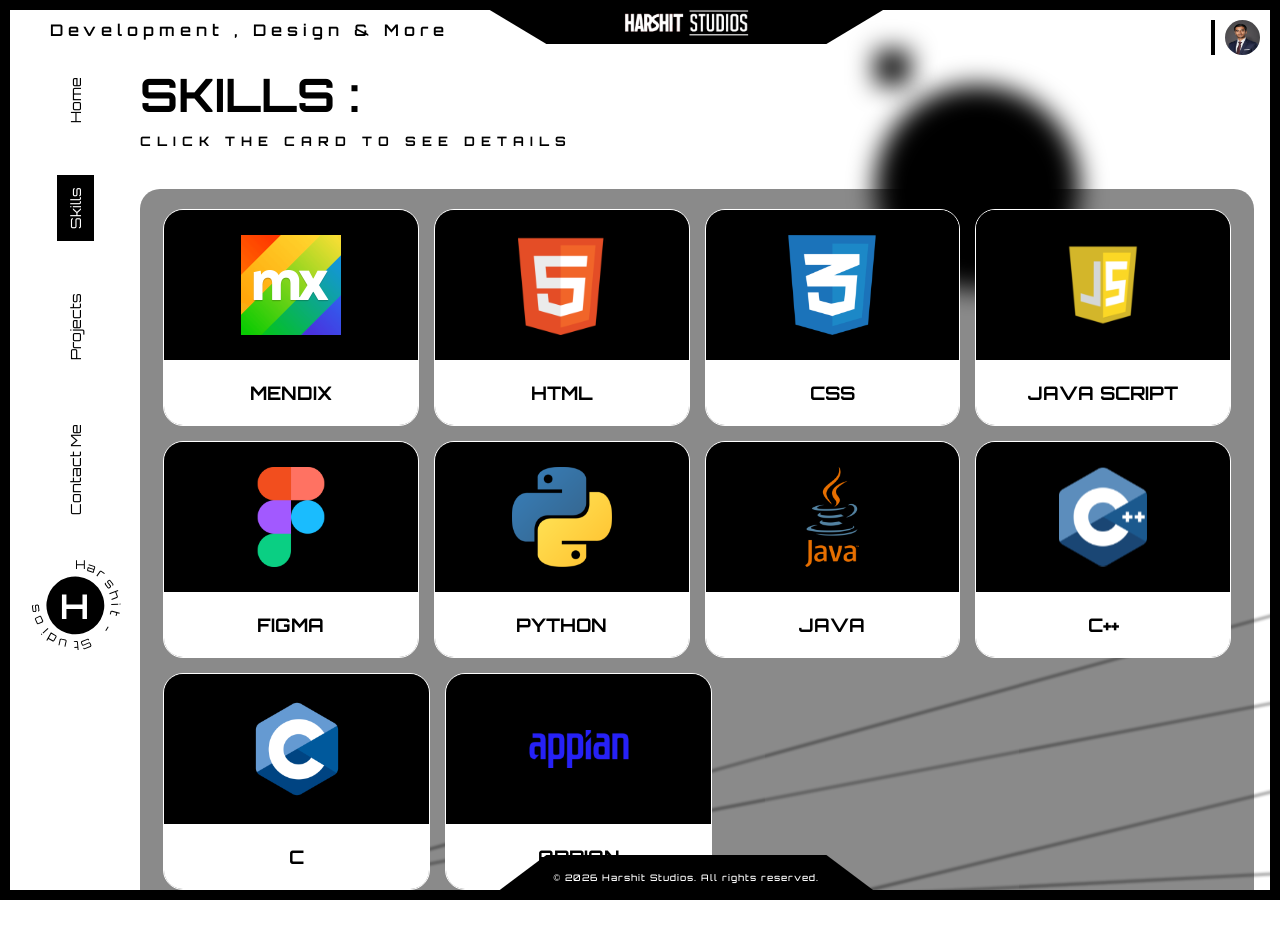
==== skills.html @ 7ffc6d4f "Initial commit" ====
<!DOCTYPE html>
<html lang="en">

<head>
  <meta charset="UTF-8" />
  <meta name="viewport" content="width=device-width, initial-scale=1.0" />
  <title>Harshit's Portfolio</title>
  <link class="fav" rel="icon" type="image/png" href="assets/harshit-img.jpg">
  <link rel="stylesheet" href="style.css" />
  <link rel="stylesheet" href="https://cdn.jsdelivr.net/npm/bootstrap-icons@1.11.3/font/bootstrap-icons.css">
</head>

<body>

  <!-- tagline -->
  <div class="tagline">
    <span>
      Development , Design & More
    </span>
    <div class="right">
      <div class="divider"></div>
      <img src="assets/harshit-img.jpg" alt="">
    </div>
  </div>

  <!-- header with logo -->
  <div class="logo">
    <div id="mob-menu" class="mob-menu-icon">|||</div>
    <img src="assets/logo.svg" alt="" srcset="">
  </div>
  <!-- Main Content -->
  <section class="main" id="mainSite">
    <div class="row">
      <div class="row skill-page-fix">
      <div id="mobile-menu" class="mobile-menu">
        <!-- <img src="assets/logo.svg" alt="" srcset=""> -->
        <span id="mob-menu-close" class="close">&times; close</span>
        <a href="index.html">Home</a>
        <a class="active" href="skills.html">Skills</a>
        <a href="projects.html">Projects</a>
        <a href="contact.html">Contact Me</a>

        <div class="logo">
          <!-- <div id="mob-menu" class="mob-menu-icon">|||</div> -->
          <img src="assets/logo.svg" alt="" srcset="">
        </div>
      </div>
      <div class="vertival-menu">
        <a class="" href="index.html">Home</a>
        <a class="active" href="skills.html">Skills</a>
        <a href="projects.html">Projects</a>
        <a href="contact.html">Contact Me</a>
        <img class="circular-logo" src="assets/circular-logo.svg" alt="">
      </div>
      <div class="middle-region">
        <h1 class="name">SKILLS :</h1>
        <p class="secondry-text m-t-10">CLICK THE CARD TO SEE DETAILS</p>
        <p class="p-10"></p>
        <p class="p-10"></p>

        <div class="skills-section">
          <div class="row" style="gap: 15px; margin-bottom: 15px;">
            <div class="skill-card"
              onclick="openSkillModal('assets/mendix.svg'); skillname('MENDIX', '1.5 years','3','I have 1.5 years of experience in Mendix, a low-code application development platform, where I delivered enterprise-grade solutions across multiple domains. I developed three major projects: <br><br> E-Services Platform Application that included passport requests, document update requests, and other government services. <br><br> I developed a Smart Facility Management Application, similar to Urban Company, designed to connect users with on-demand home and facility services. The application enables service booking, scheduling, tracking, and payment integration, providing a seamless experience for both customers and service providers. It also includes features for service management, resource allocation, and feedback collection to ensure quality and efficiency. This project strengthened my skills in application design, workflow automation, and user-centric development while giving me practical exposure to building real-world service-based digital solutions. <br><br> Xebia Insurance application where users can buy and manage their insurance policies and access their transaction history in a better way and thi application was Packed eith AI chatbot feature. <br><br> These projects enhanced my expertise in Mendix microflows, domain models, integrations, and UI design, allowing me to build scalable, user-friendly, and efficient business applications.')">
              <div class="upper">
                <img src="assets/mendix.svg" alt="">
              </div>
              <div class="lower">
                <h3>MENDIX</h3>
              </div>
            </div>

            <div class="skill-card"
              onclick="openSkillModal('assets/html.svg'); skillname('HTML', '2 years', '2', 'I have strong foundational experience in HTML, gained through building structured and semantic web pages. I applied my skills in two projects: a portfolio website and a music player website. In these projects, I designed layouts using semantic tags, ensuring accessibility and proper document structure. My work focused on organizing content effectively while following best practices in markup. Through this, I learned to create scalable web pages that can integrate smoothly with CSS for styling and JavaScript for interactivity. This experience gave me confidence in crafting well-structured websites and served as a solid base for my web development journey.')">
              <div class="upper">
                <img src="assets/html.svg" alt="">
              </div>
              <div class="lower">
                <h3>HTML</h3>
              </div>
            </div>

            <div class="skill-card"
              onclick="openSkillModal('assets/css.svg'); skillname('CSS', '2 years', '2', 'I have practical experience in CSS, where I focused on creating visually appealing and responsive web designs. I utilized CSS extensively in my portfolio website and music player website, applying concepts such as flexbox, grid layout, animations, and transitions. My work involved enhancing user experience through clean design, proper color schemes, typography, and adaptive layouts for different screen sizes. I also experimented with hover effects and styling components to make the interfaces engaging and user-friendly. This experience gave me a deeper understanding of modern web design principles and improved my ability to transform static HTML into interactive, polished websites.')">
              <div class="upper">
                <img src="assets/css.svg" alt="">
              </div>
              <div class="lower">
                <h3>CSS</h3>
              </div>
            </div>

            <div class="skill-card"
              onclick="openSkillModal('assets/java-script.svg'); skillname('JAVA SCRIPT', '2 years', '2', 'I have experience in JavaScript, where I focused on adding interactivity and dynamic behavior to web applications. As part of my learning, I created a music player website that used JavaScript for event handling, DOM manipulation, and dynamic content updates. I also applied JavaScript in my portfolio website to enhance user engagement through interactive features. This experience strengthened my problem-solving skills and taught me how to structure efficient, reusable code. Working with JavaScript gave me practical exposure to building responsive, interactive web solutions while deepening my understanding of core programming concepts in a front-end development context.')">
              <div class="upper">
                <img src="assets/java-script.svg" alt="">
              </div>
              <div class="lower">
                <h3>JAVA SCRIPT</h3>
              </div>
            </div>
          </div>

          <div class="row" style="gap: 15px; margin-bottom: 15px;">
            <div class="skill-card"
              onclick="openSkillModal('assets/figma.svg'); skillname('FIGMA', '1 year', '7', 'I have 1 year of experience in UI/UX design using Figma, where I focused on creating modern, user-friendly, and visually engaging interfaces. Over this period, I completed 7 projects that enhanced my design and prototyping skills. These include a Demon Slayer website, Marvel movie site, Squid Games design, personal portfolio design, Cyberpunk website design, Lamborghini website design, and an Insurance app design. Through these projects, I gained expertise in wireframing, prototyping, layout structuring, and applying design principles such as color theory, typography, and responsiveness. This experience strengthened my creativity and ability to design functional, aesthetic digital products.')">
              <div class="upper">
                <img src="assets/figma.svg" alt="">
              </div>
              <div class="lower">
                <h3>FIGMA</h3>
              </div>
            </div>

            <div class="skill-card"
              onclick="openSkillModal('assets/python.svg'); skillname('PYTHON', '1 years(Mca 2nd year)', '0', 'I have 1 year of experience in Python programming, which I pursued to upskill myself and explore its wide applications in Artificial Intelligence and Machine Learning. During this period, I built a strong foundation in Python fundamentals such as data types, control flow, functions, and libraries. My focus was on understanding how Python supports AI/ML development, including data handling, automation, and integration with popular frameworks. This experience not only enhanced my programming skills but also broadened my technical perspective, preparing me to leverage Python for advanced use cases in data analysis, machine learning, and real-world problem-solving.')">
              <div class="upper">
                <img src="assets/python.svg" alt="">
              </div>
              <div class="lower">
                <h3>PYTHON</h3>
              </div>
            </div>

            <div class="skill-card"
              onclick="openSkillModal('assets/java.svg'); skillname('JAVA','2 years(college 2nd & final year)','1','I have 2 years of experience in Java programming, where I gained strong knowledge of object-oriented principles, exception handling, collections, multithreading, and database connectivity. As part of my practical learning, I developed a Weather Application in Java using JDBC connection for database integration. This project involved fetching and storing weather-related data, managing user queries, and providing a simple, interactive interface for users. Through this experience, I strengthened my skills in Java application development, database handling, and problem-solving. It also enhanced my ability to build reliable, modular, and user-friendly applications suitable for real-world use cases.')">
              <div class="upper">
                <img src="assets/java.svg" alt="">
              </div>
              <div class="lower">
                <h3>JAVA</h3>
              </div>
            </div>

            <div class="skill-card"
              onclick="openSkillModal('assets/cpp.svg'); skillname('C PLUS PLUS', '2 years (College 2nd & final year)', '2','I have 2 years of experience in C++ programming, acquired during my second and final years of college. I gained a solid understanding of object-oriented programming (OOP) concepts such as classes, objects, inheritance, polymorphism, and file handling. To apply these concepts, I developed two projects: a Library Management System and a Bank Management System, both using C++ iostream for input/output operations. These projects helped me strengthen my skills in data handling, modular programming, and user interaction. Through this experience, I learned to design structured, reusable, and efficient code, building a strong foundation for advanced programming and software development.')">
              <div class="upper">
                <img src="assets/cpp.svg" alt="">
              </div>
              <div class="lower">
                <h3>C++</h3>
              </div>
            </div>
          </div>

          <div class="row" style="gap: 15px; margin-bottom: 15px;">
            <div class="skill-card"
              onclick="openSkillModal('assets/c.svg'); skillname('C Language', '1.5 years (College 1st year)', '2', 'I have 1.5 years of experience working with C programming language, gained during my first year of college. I developed a strong understanding of fundamental programming concepts such as data types, control structures, functions, arrays, and pointers. To strengthen my practical knowledge, I created small projects including a Number Guessing Game and a Stone-Paper-Scissors Game, which enhanced my logical thinking and problem-solving skills. Through these projects, I learned to write efficient, structured code while focusing on user interaction and error handling. This experience provided me with a solid foundation in programming and sharpened my coding discipline.')">
              <div class="upper">
                <img src="assets/c.svg" alt="">
              </div>
              <div class="lower">
                <h3>C</h3>
              </div>
            </div>

            <div class="skill-card"
              onclick="openSkillModal('assets/appian.svg'); skillname('APPIAN', '1 year', '2+', 'I have 1 year of hands-on experience working with Appian, a leading low-code automation platform used for building scalable business applications. During this time, I successfully developed two end-to-end projects. The first was a Restaurant Management Application, designed to streamline reservations, order processing, menu management, and billing workflows. The second was a School Management Application, which automated student enrollment, attendance tracking, fee management, and teacher-student communication. My experience includes working with Appian objects such as process models, records, reports, interfaces, and data types, ensuring secure, user-friendly, and efficient solutions that improve business productivity and user experience.')">
              <div class="upper">
                <img src="assets/appian.svg" alt="">
              </div>
              <div class="lower">
                <h3>APPIAN</h3>
              </div>
            </div>
          </div>
        </div>


  </section>

  <!-- Modal -->
  <div id="skillsmodal" class="modal-2">
    <div class="modal-content-2">
      <span class="close" onclick="closeSkillModal()">&times;</span>
      <img id="modalImage" src="" alt="Certificate">
      <h1 style="margin-bottom: 10px;" id="skill-name">Skill Name : </h1>
      <h2 style="margin-bottom: 10px;" id="experience">Experience : </h2>
      <h3 style="margin-bottom: 10px;" id="projects">Projects : </h3>
      <p id="details">Details:

      </p>

    </div>
  </div>

  <!-- line pattern -->
  <img class="line-pattern" src="assets/line_pattern.svg" alt="">

  <!-- circle pattern -->
  <div class="circle-pattern">
    <div class="circle-1"></div>
    <div class="circle-2"></div>
  </div>

  <!-- footer -->
  <div class="footer">
    <span>© <span id="currentYear"></span> Harshit Studios. All rights reserved.</span>
  </div>

  <script src="script.js"></script>
</body>

</html>
---- style.css ----
@import url('https://fonts.googleapis.com/css2?family=Orbitron:wght@400;700&display=swap');

@import "../node_modules/bootstrap/scss/bootstrap";

/* Reset */
* {
  margin: 0;
  padding: 0;
  box-sizing: border-box;
}

body,
html {
  width: 100%;
  height: 100%;
  font-family: "Orbitron", sans-serif;
  /* overflow: hidden; */
  background: #fff;
  border: 5px solid #000;
  overflow: auto;
  overflow-x: hidden;
}

/* .fav{
  border-radius: 50px;
} */

.brand-logo {
  width: 315px;
}

/* Intro Section */
.intro {
  position: fixed;
  top: 0;
  left: 0;
  width: 100%;
  height: 100%;
  background: black;
  display: flex;
  justify-content: center;
  align-items: center;
  z-index: 2000;
  flex-direction: column;
}

.overlay-text {
  text-align: center;
  color: white;
}

.intro-heading {
  font-size: 3rem;
  opacity: 0;
  transform: translateY(20px);
  animation: fadeSlideIn 1.5s ease-out forwards;
}

.intro-subtext {
  font-size: 1.2rem;
  opacity: 0;
  transform: translateY(20px);
  animation: fadeSlideIn 1.5s ease-out forwards;
  animation-delay: 0.5s;
}

@keyframes fadeSlideIn {
  to {
    opacity: 1;
    transform: translateY(0);
  }
}

/* Fade-out effect for the intro */
.fade-out {
  animation: fadeOut 1s forwards;
}

@keyframes fadeOut {
  to {
    opacity: 0;
    visibility: hidden;
  }
}

/* Topbar */
.topbar {
  display: none;
  width: 100%;
  background: #234287;
  color: white;
  padding: 1rem 2rem;
  justify-content: space-between;
  align-items: center;
  position: fixed;
  top: 0;
  z-index: 1000;
}

.topbar.show {
  display: flex;
}

.logo {
  font-size: 1.5rem;
  font-weight: bold;
}

.nav-links {
  display: flex;
  gap: 1.5rem;
}

.nav-links a {
  color: white;
  text-decoration: none;
  font-size: 1rem;
}

.hamburger {
  display: none;
  font-size: 2rem;
  cursor: pointer;
}

/* Side Menu */
.side-menu {
  display: none;
  flex-direction: column;
  position: fixed;
  top: 0;
  left: -100%;
  height: 100%;
  width: 220px;
  background: #234287;
  padding: 2rem 1rem;
  z-index: 2000;
  transition: left 0.3s ease;
}

.side-menu a {
  color: white;
  text-decoration: none;
  font-size: 1.2rem;
  margin-bottom: 1.5rem;
}

.close-btn {
  font-size: 2rem;
  margin-bottom: 2rem;
  cursor: pointer;
  align-self: flex-end;
  color: white;
}

/* Main content */
.main>.row {
  display: flex;
  padding: 1rem;
  padding-top: 0;
  padding-left: 0;
  /* height: fit-content; */
  overflow: visible !important;
  padding-bottom: 0;
  height: calc(100% - 60px);
}

.vertival-menu {
  display: flex;
  flex-direction: column;
  align-items: center;
  /* Center horizontally */
  /* justify-content: center;      Center vertically */
  gap: 40px;
  /* Better controlled spacing */
  width: 130px;
  /* Slightly wider for rotated text */
  flex-shrink: 0;
  /* Prevent shrinking */
  position: fixed;
  z-index: 9;
  background-color: #fff;
  height: 88.6%;
}

.vertival-menu a {
  writing-mode: vertical-rl;
  /* Cleaner vertical text */
  transform: rotate(180deg);
  /* Read from bottom to top */
  text-decoration: none;
  color: #000;
  background-color: #fff;
  font-size: 14px;
  padding: 12px 10px;
  transition: all 0.2s ease-in-out;
}

.vertival-menu a.active {
  writing-mode: vertical-rl;
  /* Cleaner vertical text */
  transform: rotate(180deg);
  /* Read from bottom to top */
  text-decoration: none;
  background-color: #000;
  color: #fff;
  font-size: 14px;
  padding: 12px 10px;
  transition: all 0.2s ease-in-out;
}

.vertival-menu a:hover {
  background-color: #000;
  color: #fff;
  padding: 12px 10px;
  /* border-radius: 4px; */
}

.right-region {
  filter: grayscale(1);
  position: relative;
  z-index: 2;
}

.right-region img {
  position: relative;
  z-index: 1;
  bottom: -4px;
  right: 0;
  align-self: right;
  filter: drop-shadow(2px 4px 6px black);
}

body.unlocked {
  overflow: auto;
}

/* Responsive */
@media (max-width: 768px) {
  .nav-links {
    display: none;
  }

  .hamburger {
    display: block;
  }

  .side-menu {
    display: flex;
  }
}

/* Trapezium using clip-path */
.logo {
  width: 400px;
  display: inline-flex;
  align-items: center;
  justify-content: center;
  background: #000;
  color: #fff;
  padding: 0.0rem 1.0rem 0.5rem;
  font-size: 1.2rem;
  font-weight: bold;
  height: 36px;
  min-width: 150px;
  box-shadow: 0 4px 10px rgba(0, 0, 0, 0.3);
  -webkit-clip-path: polygon(0 0, 100% 0, 85% 100%, 15% 100%);
  clip-path: polygon(0 0, 100% 0, 85% 100%, 15% 100%);
  position: fixed;
  left: 38vw;
  top: 8px;
  z-index: 3;
}

.footer {
  width: 400px;
  display: inline-flex;
  align-items: center;
  justify-content: center;
  background: #000;
  color: #fff;
  padding: 0.9rem 1.5rem;
  font-size: 1.2rem;
  font-weight: bold;
  height: 45px;
  min-width: 150px;
  box-shadow: 0 4px 10px rgba(0, 0, 0, 0.3);
  -webkit-clip-path: polygon(15% 0%, 85% 0%, 100% 100%, 0% 100%);
  clip-path: polygon(15% 0%, 85% 0%, 100% 100%, 0% 100%);
  position: fixed;
  bottom: 0;
  left: 38vw;
  z-index: 2;
}

.footer span {
  font-size: 9px;
  font-weight: 500;
  letter-spacing: 1px;
}

.tagline {
  letter-spacing: 5px;
  font-weight: 600;
  margin: 10px 10px;
  display: flex;
  justify-content: space-between;
  margin-left: 40px;
  background-color: transparent;
}

.divider {
  border: 2px solid #000;
  margin-right: 10px;
}

.right {
  display: flex;
}


.circular-logo {
  position: relative;
  top: -10px;
  left: 0px;
  animation: circular-logo-animate 5s 0.3s infinite linear;
}

@keyframes circular-logo-animate {
  0% {
    rotate: 0deg;
  }

  50% {
    rotate: 180deg;
  }

  100% {
    rotate: 360deg;
  }
}

.right{
  img{
    height: 35px;
    width: 35px;
    border-radius: 50%;
  }
}

/* .theme-mode{
  position: absolute;
      right: 0;
    top: 20vh;
    z-index: 3;
    display: flex;
    gap: 28px;
    flex-direction: column;
  /* background-color: red; */
  /* i{
        font-size: 8vw;
    padding: 10px 7px 10px 10px;
    background-color: #ececec;
    margin-bottom: 10px;
    border-right: 9.5px solid #000;
    font-size: 4vh;
    border-radius: 2px;
    transition: all 0.2s ease-in-out;
  }
  i.active, i:hover{
    font-size: 8vw;
    padding: 10px 7px 10px 10px;
    background-color: #000;
    margin-bottom: 10px;
    border-right: 9.5px solid #000;
    font-size: 4vh;
    color: #fff;
    transition: all 0.2s ease-in-out;
  } */
/* } */ 

.name {
  font-size: 46px;
}

.home-name{
  opacity: 0;
  transform: translateX(60px);
  animation: slideRight 0.8s ease-out forwards;
  animation-delay: 5.5s; 
}


@keyframes slideRight {
  from {
    opacity: 0;
    transform: translateX(60px);
  }
  to {
    opacity: 1;
    transform: translateX(0);
  }
}

.home-sec-text{
  opacity: 0;
  transform: translateX(-60px);
  animation: slideLeft 0.8s ease-out forwards;
  animation-delay: 5.5s; 
}

@keyframes slideLeft {
  from {
    opacity: 0;
    transform: translateX(-60px);
  }
  to {
    opacity: 1;
    transform: translateX(0);
  }
}

.middle-region {
  padding: 0 0 0 130px;
  width: -webkit-fill-available;
  position: relative;
  z-index: 2;
}

.line-pattern {
  position: fixed;
  bottom: 0;
  right: 0;
  width: 80vw;
}

.secondry-text {
  color: #000;
  font-size: 13px;
  font-weight: bolder;
  letter-spacing: 6px;
}

.secondry-text-white {
  color: #000;
  font-size: 13px;
  font-weight: bolder;
  letter-spacing: 6px;
}

.m-t-10 {
  margin-top: 10px;
}

.p-10 {
  padding: 10px;
}

.box-row {
  display: flex;
  gap: 22px;
}

.row {
  display: flex;
  /* gap: 22px; */
}

.detail-box {
  background-color: #000;
  border-radius: 30px;
  padding: 20px;
  width: fit-content;
  color: #fff;
  display: flex;
  align-items: center;
  justify-content: center;
  flex-direction: column;

  h2 {
    color: #fff;
    font-size: 13px;
    font-weight: 500;
  }

  h1 {
    color: #fff;
    font-size: 30px;
    margin-top: 15px;
  }
}

.detail-text {
  margin-top: 20px;
  margin-bottom: 20px;
  font-size: 22px;
  font-weight: 600;
  letter-spacing: 2px;
  line-height: 2;
}

/* marquee animation */
.marquee {
  position: relative;
  width: 100vw;
  max-width: 100%;
  height: 100px;
  overflow-x: hidden;
  /* background-color: #00000060; */
  background-color: #000;
  z-index: 2;
  padding: 10px;
}

.track {
  position: absolute;
  white-space: nowrap;
  will-change: transform;
  animation: marquee 32s linear infinite;
  display: flex;
  gap: 20px;
  align-items: center;
}

@keyframes marquee {
  from {
    transform: translateX(0);
  }

  to {
    transform: translateX(-50%);
  }
}


.company-img {
  width: 200px;
  height: 80px;
}

.dot {
  height: 30px;
  width: 30px;
  background-color: #FF7E21;
  border-radius: 50%;
  margin-left: 15px;
  margin-right: 15px;
}

.educational-details {
  padding: 20px 23px;
  /* padding-left: 136px; */
  margin-top: 0px;
  position: relative;
  z-index: 2;
  left: 136px;
  background-color: #000;
  border-radius: 35px;
  width: calc(100vw - 173px);

  h1,
  p {
    color: #fff;
  }
}

.certificate-section {
  position: relative;
  z-index: 2;
  left: 136px;
  padding: 20px 0px;
  margin-bottom: 40px;
  width: calc(100vw - 173px);

  .row {
    gap: 15px;
  }
}

.educational-details {

  p,
  h1,
  h2,
  h3,
  h4,
  h5,
  h6 {
    color: #fff;
  }

  .col-2 {
    color: #fff;
  }

  .row {
    margin-top: 20px;
  }
}

.edu-item {
  display: flex;
  gap: 20px;
  color: #fff;
  margin-top: 15px;

  h2,
  h5,
  p {
    color: #fff;
    letter-spacing: 1px;
    margin-bottom: 5px;
  }

  img {
    height: 150px;
    width: 200px;
    border-radius: 20px;
  }
}

.col-3 {
  width: 120%;

  video {
    width: 100%;
  }
}

.timeline-dot {
  height: 30px;
  width: 30px;
  background-color: #FF7E21;
  border-radius: 50%;
  margin-left: 15px;
  margin-right: 15px;
}

.line {
  width: 1px;
  background-color: #fff;
  height: 200px;
  margin: auto;
}



.certificate-item {
  margin-top: 20px;
  background-color: #000;
  padding: 20px;
  border-radius: 20px;
  max-width: 33%;
  min-width: 32.5%;
  transition: all 0.2s ease-in-out;

  img {
    border: 20px;
    width: 100%;
    height: 200px;
    border-radius: 20px;
    margin-bottom: 10px;
  }

  h3,
  p {
    color: #fff;
    letter-spacing: 1px;
  }

  p {
    margin-top: 15px;
  }

  &:hover {
    cursor: pointer;
    transform: scale(1.01);
  }
}

/* Modal (Offcanvas Style) */
.modal {
  display: none;
  position: fixed;
  z-index: 9999;
  left: 0;
  top: 0;
  width: 100%;
  height: 100%;
  overflow: auto;
  background: rgba(0, 0, 0, 0.8);
}

.modal-content {
  position: relative;
  margin: 5% auto;
  padding: 10px;
  /* background: #fff; */
  border-radius: 10px;
  width: 80%;
  max-width: 900px;
  animation: slideIn 0.4s ease;
}

.modal-2 {
  display: none;
  position: fixed;
  z-index: 9999;
  left: 0;
  top: 0;
  width: 100%;
  height: 100%;
  overflow: auto;
  overflow-x: hidden;
  background: transparent;
}

.modal-content-2 {
  position: relative;
  margin-left: auto;
  padding: 40px;
  /* background: #fff; */
  border-radius: 10px;
  width: 80%;
  max-width: 900px;
  height: 100vh;
  color: #fff;
  overflow: auto;
  background-color: #000000e3;
  animation: offcanvas 0.4s ease-in-out;

  .close {
    border-color: #fff;
    color: #fff;

    &:hover {
      background-color: #fff;
      color: #000;
    }
  }
}


.ux-img {
  width: 82% !important;
  height: 179px;
  /* object-fit: fill; */
  overflow: hidden;
  size: landscape;
}



.modal-content img {
  width: 100%;
  border-radius: 8px;
}

.close {
  position: absolute;
  top: 20px;
  right: 25px;
  font-size: 26px;
  font-weight: 400;
  color: #000;
  cursor: pointer;
  height: 35px;
  width: 35px;
  display: flex;
  align-items: center;
  justify-content: center;
  border: 1px solid #000;
  border-radius: 50%;
  padding-bottom: 3px;
  transition: all 0.2s ease-in-out;

  &:hover {
    background-color: #000;
    color: #fff;
  }
}

@keyframes slideIn {
  from {
    transform: translateY(50px);
    opacity: 0;
  }

  to {
    transform: translateY(0);
    opacity: 1;
  }
}

@keyframes offcanvas {
  from {
    transform: translateX(500%);
    opacity: 0;
  }

  to {
    transform: translateX(0);
    opacity: 1;
  }
}




/* skills page styles :  */

.skills-section {
  background-color: #00000075;
  padding: 20px 23px;
  border-radius: 20px;
  margin-bottom: 20px;
}

.skill-page-fix {
  width: 100%;
}

.circle-pattern {
  position: absolute;
  top: 50px;
  right: 200px;
  border-radius: 50%;

  .circle-1 {
    height: 35px;
    width: 35px;
    background-color: #000;
    filter: blur(13px);
    animation: circle-animate 10s infinite linear;
    animation-delay: 1s;
  }

  .circle-2 {
    height: 205px;
    width: 205px;
    border-radius: 50%;
    background-color: #000;
    filter: blur(13px);
  }
}

@keyframes circle-animate {
  0% {
    transform: translate(30px, 25px);
  }

  50% {
    transform: translate(75px, 25px);
  }

  100% {
    transform: translate(30px, 25px);
  }
}

.skill-card {
  border: 1px solid #fff;
  border-radius: 20px;
  overflow: hidden;
  width: 25%;

  .upper {
    padding: 25px;
    display: flex;
    align-items: center;
    justify-content: center;
    background-color: #000;

    img {
      width: 100px;
      height: 100px;
    }
  }

  .lower {
    padding: 20px;
    display: flex;
    align-items: center;
    justify-content: center;
    background-color: #fff;
    border-top: 1px solid #fff;

    h3 {
      color: #000;
    }
  }
}

.project-item {
  background-color: #000000e3;
  padding: 20px;
  border-radius: 20px;
  color: #fff;
  cursor: pointer;
  border: 1px solid transparent;
  transition: all 0.2s ease-in-out;
  display: flex;
  margin-bottom: 20px;

  h4,
  h3 {
    margin-top: 15px;
  }

  &:hover {
    /* border: 1px solid #fff; */
    background-color: #000;
  }

  img {
    /* height: 100%; */
    width: 350px;
    border-radius: 20px;
    margin-right: 15px;
  }
}

/*  slider :  */

.slider {
  width: 100%;
  cursor: grab;
}

.slider_wrap {
  /* white-space: nowrap; */
  white-space: nowrap;
  overflow-x: auto;
  overflow-y: hidden;
  scroll-behavior: smooth;
  -webkit-overflow-scrolling: touch;

  img {
    max-width: 79%;
    border-radius: 20px;
  }
}

.slider_wrap::-webkit-scrollbar {
  display: none;
  /* Chrome, Safari, Edge */
}

.no-select {
  user-select: none !important;
  -webkit-user-select: none !important;
  -moz-user-select: none !important;
}

.slider_item {
  display: inline-block;
  width: 60vw;
  padding-top: 1vw;
  /* padding: 1vw; */

  & figure {
    position: relative;
    padding-bottom: 39%;
    padding-top: 2%;
    overflow: hidden;
  }

  & figure img {
    /* position: absolute;
    width: 100%;
    object-fit: cover; */

    position: absolute;
    width: 69%;
    height: -webkit-fill-available;
  }
}

.slider_progress {
  position: fixed;
  bottom: 0;
  left: 0;
  width: 20vw;
  height: 2px;
  margin: 2em;
  background: rgba(255, 255, 255, 0.1);
}

.progress_bar {
  position: absolute;
  width: 100%;
  height: 100%;
  background: rgba(255, 255, 255, 0.8);
  transform: scaleX(0);
  transform-origin: 0 0;
}

input,
textarea {
  font-size: large;
  font-family: "Orbitron", sans-serif;
  padding: 10px;
  border-radius: 2px;
  border: 1px solid #000;
  margin-right: 50px;
}

.skills-section {
  input {
    width: 43%;
  }

  textarea {
    width: 98.4%;
  }
}

.primary-btn {
  /* writing-mode: vertical-rl; */
  /* transform: rotate(180deg); */
  text-decoration: none;
  background-color: #000;
  color: #fff;
  font-size: 14px;
  padding: 12px 10px;
  display: block;
  width: fit-content;
  padding-left: 3vw;
  padding-right: 3vw;
  transition: all 0.2s ease-in-out;

  &:hover {
    background-color: #fff;
    color: #000;
  }
}



.mobile-menu {
  position: absolute;
  top: -100%;
  /* top: 0; */
  display: flex;
  flex-direction: column;
  align-items: center;
  /* gap: 40px; */
  width: 100vw;
  position: fixed;
  z-index: 9;
  background-color: #000;
  height: fit-content;
  padding-bottom: 20px;
  padding-left: 20px;
  padding-right: 20px;
  /* display: none; */
  animation: mob-menu 2 linear 1;

  img {
    margin-top: 15px;
  }

  .close {
    /* background-color: #fff; */
    border-color: #fff;
    color: #fff;
    position: relative;
    right: 0;
    height: auto;
    width: auto;
    padding: 10px 15px;
    border-radius: 2px;
    font-size: 12px;
    margin-bottom: 40px;
    transform: translate(0px, -100%);

    &:hover {
      background-color: white;
      color: #000;
    }
  }

  a {
    /* height: 20px; */
    border-bottom: 1px solid #ececec;
    width: 100%;
    text-align: center;
    padding: 10px;
    text-decoration: none;
    color: white;
    /* width: 98%; */

    &:hover {
      background-color: white;
      color: black;
    }
  }

  a.active {
    /* height: 20px; */
    border-bottom: 1px solid #ececec;
    width: 100%;
    text-align: center;
    padding: 10px;
    text-decoration: none;
    background-color: white;
    color: black;

    &:hover {
      background-color: black;
      color: white;
    }
  }
}

.mobile-menu>.logo {
  width: 92vw;
  display: inline-flex;
  align-items: center;
  justify-content: center;
  background: #000;
  color: #fff;
  padding: 0.0rem 1.0rem 1.8rem;
  font-size: 1.2rem;
  font-weight: bold;
  height: 36px;
  min-width: 150px;
  box-shadow: 0 4px 10px rgba(0, 0, 0, 0.3);
  -webkit-clip-path: polygon(0 0, 100% 0, 85% 100%, 15% 100%);
  clip-path: polygon(0 0, 100% 0, 85% 100%, 15% 100%);
  position: relative;
  left: -2vw;
  top: 54px;
  z-index: 3;
}

.mob-menu-icon {
  display: none;
}

.mobile-certificate-section {
  display: none;
}

/* responsive code : */

/* for Tablets :  */
@media (min-width: 481px) and (max-width: 1024px) {
  .circle-pattern {
    display: block !important;
  }

  .circle-pattern {
    position: absolute;
    top: 100px;
    right: 12px;
    border-radius: 50%;
  }

  .box-row {
    justify-content: center;
  }

  .circle-2 {
    height: 142px !important;
    width: 148px !important;
    border-radius: 50%;
    background-color: #000;
    filter: blur(13px);
  }

  .mobile-menu.active {
    display: flex;
    align-items: center;
    flex-direction: column;

    transform: translate(0px, 0%);
    top: 0%;
    animation: mob-menu 2 linear 1;
    transition: all 0.2s ease-in-out;

    .close {
      margin-top: 40px;
      margin-bottom: 15px;
      width: fit-content;
    }
  }

  @keyframes mob-menu {
    from {
      top: -100%;
    }

    to {
      top: 0%;
    }

  }

  .ux-img {
    width: 338px !important;
  }

  .vertival-menu {
    display: none;
  }

  .middle-region {
    padding-left: 15px;
  }

  .intro-heading {
    font-size: 2rem;
  }

  .main>.row {
    flex-direction: column;
  }

  .logo,
  .footer {
    left: 30vw;
  }

  .tagline {
    margin-left: 15px;

    img {
      height: 35px;
      width: 35px;
    }

    span {
      /* margin-top: 30px; */
      letter-spacing: 0.3px;
    }

    .divider {
      display: none;
    }


  }

  .index-body .circle-pattern {
    top: 17vh;
    right: 7vw;

    .circle-2 {
      height: 142px !important;
      width: 148px !important;
      border-radius: 50%;
      background-color: #000;
      filter: blur(13px);
    }


  }

  .second-circle-pattern {
    top: 20vh !important;
    left: 7vw !important;
  }

  .mob-menu-icon {
    /* border: 1px solid #fff; */
    padding: 8px 13px;
    border-radius: 50%;
    rotate: 90deg;
    position: absolute;
    left: 61px;
    display: block;
  }

  .right-region img {
    left: 20vw;
  }

  .detail-box {
    h2 {
      text-align: center;
    }

  }

  .detail-text {
    font-size: 18px;
  }

  .educational-details {
    left: 15px;
    width: 97%;

    .edu-item {
      flex-direction: column;

      p {
        margin-bottom: 42px;
        font-weight: 500;
      }
    }

    video {
      display: none;
    }

    .line {
      width: 1px;
      background-color: #fff;
      height: 456px;
      margin: auto;
    }
  }

  .certificate-section {
    display: none;
  }

  .mobile-certificate-section {
    display: block;

    .row {
      /* flex: 1 1 calc(50% - 20px);  */
      flex-wrap: wrap;
    }
  }

  .mobile-menu>.logo{
    width: 400px;
  }

  #mobile-menu {
    /* max-height: 0 !important;
    overflow: hidden;
    margin-top: -100%;
    transition: max-height 0.4s ease; */

    /* max-height: 0 !important; */
    /* overflow: hidden; */
    position: fixed;
    top: -100%;
    /* transition: max-height 0.4s ease; */
    transition: all 0.2s ease-in-out;

  }

  .modal-content {
    position: relative;
    margin: 5% auto;
    padding: 10px;
    /* background: #fff; */
    border-radius: 10px;
    width: 95%;
    max-width: 900px;
    animation: slideIn 0.4s ease;
  }

  /* When active → Slide down */
  #mobile-menu.active {
    /* max-height: fit-content !important;
    margin-top: 0; */
    /* large enough for content */

    top: 0%;
    transition: all 0.2s ease-in-out;

  }

  .certificate-section {
    left: 15px;

    .row {
      /* flex-direction: column; */
      width: 93vw;

      .certificate-item {
        width: auto;
        min-width: 49%;
        max-width: 49%;
      }
    }
  }

  .skills-section {
    .row {
      flex-wrap: wrap;

      .skill-card {
        min-width: 48%;
        display: flex;
        flex-direction: column;

        .lower {
          text-align: center;
          display: flex;
          flex-grow: 1;
        }
      }
    }
  }

  .modal-content-2 {
    width: 100%;
  }

  .slider {
    height: 300px;
  }

  .slider_item {
    display: inline-block;
    width: 84vw;
    height: 259px;
    padding-top: 1vw;
    /* padding: 1vw; */

    & figure {
      position: relative;
      padding-bottom: 90%;
      padding-top: 2%;
      overflow: hidden;

      img {
        width: 386px;
        max-width: 397px;
        height: 268px;
      }
    }
  }

  .project-item {
    flex-direction: column;
    align-items: center;
    justify-content: center;

    .project-details {

      h2,
      h3,
      h4 {
        text-align: center;
      }

      h2 {
        margin-top: 10px;
      }
    }
  }

  .contact-section {
    .row {
      flex-direction: column;

      input {
        width: 100%;
        margin-bottom: 10px;
      }
    }
  }

  .middle-region {

    .name,
    .secondry-text.m-t-10,
    .detail-text {
      text-align: center;
    }
  }
}


/*For mobiles :  */

@media (max-width: 480px) {
  .circle-pattern {
    position: absolute;
    top: 100px;
    right: 12px;
    border-radius: 50%;
  }

  .right {
    display: none;
  }

  .circle-2 {
    height: 142px !important;
    width: 148px !important;
    border-radius: 50%;
    background-color: #000;
    filter: blur(13px);
  }

  .mobile-menu.active {
    display: flex;
    align-items: center;
    flex-direction: column;
    transform: translate(0px, 0%);

    .close {
      margin-top: 40px;
      margin-bottom: 15px;
      width: fit-content;
    }
  }

  .detail-text br {
    margin-top: 5px;
    margin-bottom: 5px;
  }

  .detail-box {
    background-color: #000;
    border-radius: 30px;
    padding: 20px;
    width: 200px;
    color: #fff;
    display: flex;
    align-items: center;
    justify-content: center;
    flex-direction: column;
  }

  .certificate-section {
    .secondry-text {
      color: #000;
      font-size: 13px;
      font-weight: bolder;
      letter-spacing: 6px;
      width: 100vw;
    }

    h1 {
      font-size: 8vw;
      width: 100vw;
    }
  }

  .vertival-menu {
    display: none;
  }

  .middle-region {
    padding-left: 15px;
  }

  .intro-heading {
    font-size: 2rem;
  }

  .main>.row {
    flex-direction: column;
  }

  .logo,
  .footer {
    /* left: 9vw; */
    left: 4vw;
    width: 92vw;
  }

  .edu-item::before {
    content: "";
    width: 30px;
    height: 30px;
    border-radius: 50%;
    background-color: #FF7E21;
    position: relative;
    left: -44px;
    top: 0px;
  }

  .timeline-dot {
    display: none;
  }

  .tagline {
    margin-left: 15px;

    img {
      height: 35px;
      width: 35px;
    }

    span {
      margin-top: 30px;
      letter-spacing: 2px;
    }

    .divider {
      display: none;
    }
  }

  .mob-menu-icon {
    /* border: 1px solid #fff; */
    padding: 8px 13px;
    border-radius: 50%;
    rotate: 90deg;
    position: absolute;
    left: 61px;
    display: block;
  }

  .project-item img {
    width: 70vw;
  }

  .right-region img {
    left: 0;
    width: 100vw;
  }

  .detail-box {
    h2 {
      text-align: center;
    }

  }

  .detail-text {
    font-size: 18px;
  }

  .educational-details {
    left: 15px;
    width: 92%;

    .edu-item {
      flex-direction: column;

      p {
        margin-bottom: 42px;
        font-weight: 500;
      }
    }

    video {
      display: none;
    }

    .line {
      width: 2px;
      background-color: #fff;
      height: 1000px;
      margin: auto;
      margin-left: 10px;
      margin-right: 27px;
    }
  }

  #mobile-menu {
    position: fixed;
    top: -100%;
    transition: all 0.2s ease-in-out;
  }

  .modal-content {
    position: relative;
    margin: 50% auto;
    padding: 10px;
    /* background: #fff; */
    border-radius: 10px;
    width: 95%;
    max-width: 900px;
    animation: slideIn 0.4s ease;
  }

  /* When active → Slide down */
  #mobile-menu.active {
    top: 0%;
    transition: all 0.2s ease-in-out;
    left: 0;
  }

  .certificate-section {
    left: 15px;

    .row {
      flex-direction: column;
      width: 87.5vw;

      .certificate-item {
        width: auto;
        min-width: 100%;
        max-width: 100%;
      }
    }
  }

  .skills-section {
    .row {
      flex-wrap: wrap;

      .skill-card {
        min-width: 100%;
        display: flex;
        flex-direction: column;

        .lower {
          text-align: center;
          display: flex;
          flex-grow: 1;
        }
      }
    }
  }

  .modal-content-2 {
    width: 100%;
  }

  .slider {
    height: 300px;
  }

  .name {
    font-size: 41px;
  }

  .slider_item {
    display: inline-block;
    width: 84vw;
    height: 259px;
    padding-top: 1vw;
    /* padding: 1vw; */

    & figure {
      position: relative;
      padding-bottom: 90%;
      padding-top: 2%;
      overflow: hidden;

      img {
        width: 79vw;
        max-width: 397px;
        height: 26vh;
        margin-top: 20px;
      }
    }
  }

  .project-item {
    flex-direction: column;
    align-items: center;
    justify-content: center;

    .project-details {

      h2,
      h3,
      h4 {
        text-align: center;
      }

      h2 {
        margin-top: 10px;
      }
    }
  }

  .contact-section {
    .row {
      flex-direction: column;

      input {
        width: 100%;
        margin-bottom: 10px;
      }
    }
  }

  .middle-region {

    .name,
    .secondry-text.m-t-10,
    .detail-text {
      text-align: center;
    }
  }
}
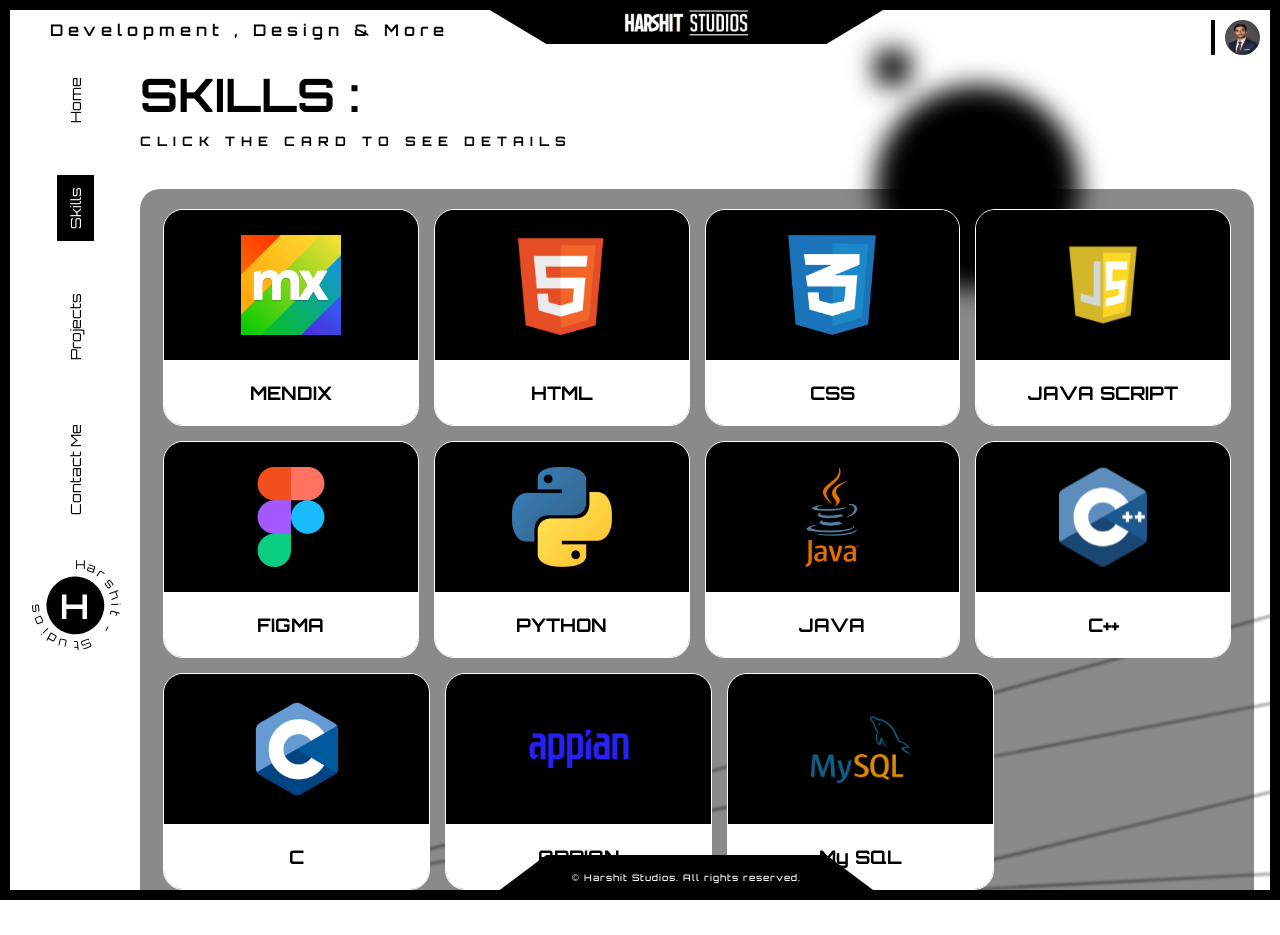
==== commit a496ab63: "Add MySQL skill card and corresponding image to skills section" ====
--- a/skills.html
+++ b/skills.html
@@ -163,6 +163,18 @@
                 <h3>APPIAN</h3>
               </div>
             </div>
+
+            <div class="skill-card"
+              onclick="openSkillModal('assets/MySQL.png'); skillname('My SQL', '1 year', 'NA', 'I have 1 year of hands-on experience working with My SQL, a popular open-source relational database management system. During this time, I have successfully designed and implemented several database schemas, optimized queries for performance, and ensured data integrity through proper indexing and constraint management. My experience includes working with My SQL objects such as tables, views, stored procedures, and triggers, ensuring efficient and scalable solutions that meet business requirements.')">
+              <div class="upper">
+                <img src="assets/MySQL.png" alt="">
+              </div>
+              <div class="lower">
+                <h3>My SQL</h3>
+              </div>
+            </div>
+
+
           </div>
         </div>
 
--- a/style.css
+++ b/style.css
@@ -19,11 +19,72 @@
   border: 5px solid #000;
   overflow: auto;
   overflow-x: hidden;
+  cursor: url('assets/cursor\ 1.png'), auto;
+}
+
+a {
+  &:hover {
+    cursor: url('assets/cursor\ 1.png'), auto;
+  }
 }
 
 /* .fav{
   border-radius: 50px;
 } */
+
+#exp-text {
+  overflow: hidden;
+  height: auto;
+  transition: all 0.3s ease;
+}
+
+.read-more {
+  color: #007328;
+  font-weight: bold;
+  margin-top: -16px;
+  background: linear-gradient(to top, #000 64%, #90909042);
+  padding: 62px 2px;
+
+  #read-less-text {
+    cursor: url('assets/pointer\ 1.png'), auto !important;
+    padding: 15px;
+    border: 2px solid #fff;
+    color: #fff;
+    transition: all 0.2s ease-in-out;
+
+    &:hover {
+      cursor: url('assets/pointer\ 1.png'), auto !important;
+      background-color: #fff;
+      color: #000;
+    }
+  }
+
+  #read-more-text {
+    cursor: url('assets/pointer\ 1.png'), auto !important;
+    padding: 15px;
+    border: 2px solid #fff;
+    color: #fff;
+    transition: all 0.2s ease-in-out;
+
+    &:hover {
+      cursor: url('assets/pointer\ 1.png'), auto !important;
+      background-color: #fff;
+      color: #000;
+    }
+  }
+}
+
+.green-tag {
+  display: inline-block;
+  background-color: #007328;
+  color: #fafafa;
+  border: 1px solid #007328;
+  padding: 4px 10px;
+  border-radius: 6px;
+  font-size: 12px;
+  font-weight: 500;
+  line-height: 18px;
+}
 
 .brand-logo {
   width: 315px;
@@ -120,7 +181,7 @@
 .hamburger {
   display: none;
   font-size: 2rem;
-  cursor: pointer;
+  cursor: url('assets/pointer\ 1.png'), auto;
 }
 
 /* Side Menu */
@@ -148,7 +209,7 @@
 .close-btn {
   font-size: 2rem;
   margin-bottom: 2rem;
-  cursor: pointer;
+  cursor: url('assets/pointer\ 1.png'), auto;
   align-self: flex-end;
   color: white;
 }
@@ -340,8 +401,8 @@
   }
 }
 
-.right{
-  img{
+.right {
+  img {
     height: 35px;
     width: 35px;
     border-radius: 50%;
@@ -357,7 +418,7 @@
     gap: 28px;
     flex-direction: column;
   /* background-color: red; */
-  /* i{
+/* i{
         font-size: 8vw;
     padding: 10px 7px 10px 10px;
     background-color: #ececec;
@@ -377,17 +438,17 @@
     color: #fff;
     transition: all 0.2s ease-in-out;
   } */
-/* } */ 
+/* } */
 
 .name {
   font-size: 46px;
 }
 
-.home-name{
+.home-name {
   opacity: 0;
   transform: translateX(60px);
   animation: slideRight 0.8s ease-out forwards;
-  animation-delay: 5.5s; 
+  animation-delay: 5.5s;
 }
 
 
@@ -396,17 +457,18 @@
     opacity: 0;
     transform: translateX(60px);
   }
+
   to {
     opacity: 1;
     transform: translateX(0);
   }
 }
 
-.home-sec-text{
+.home-sec-text {
   opacity: 0;
   transform: translateX(-60px);
   animation: slideLeft 0.8s ease-out forwards;
-  animation-delay: 5.5s; 
+  animation-delay: 5.5s;
 }
 
 @keyframes slideLeft {
@@ -414,6 +476,7 @@
     opacity: 0;
     transform: translateX(-60px);
   }
+
   to {
     opacity: 1;
     transform: translateX(0);
@@ -673,7 +736,7 @@
   }
 
   &:hover {
-    cursor: pointer;
+    cursor: url('assets/pointer\ 1.png'), auto;
     transform: scale(1.01);
   }
 }
@@ -763,7 +826,7 @@
   font-size: 26px;
   font-weight: 400;
   color: #000;
-  cursor: pointer;
+  cursor: url('assets/pointer\ 1.png'), auto;
   height: 35px;
   width: 35px;
   display: flex;
@@ -896,7 +959,7 @@
   padding: 20px;
   border-radius: 20px;
   color: #fff;
-  cursor: pointer;
+  cursor: url('assets/pointer\ 1.png'), auto;
   border: 1px solid transparent;
   transition: all 0.2s ease-in-out;
   display: flex;
@@ -1039,7 +1102,7 @@
 
 .mobile-menu {
   position: absolute;
-  top: -100%;
+  top: -244%;
   /* top: 0; */
   display: flex;
   flex-direction: column;
@@ -1325,7 +1388,7 @@
     }
   }
 
-  .mobile-menu>.logo{
+  .mobile-menu>.logo {
     width: 400px;
   }
 
